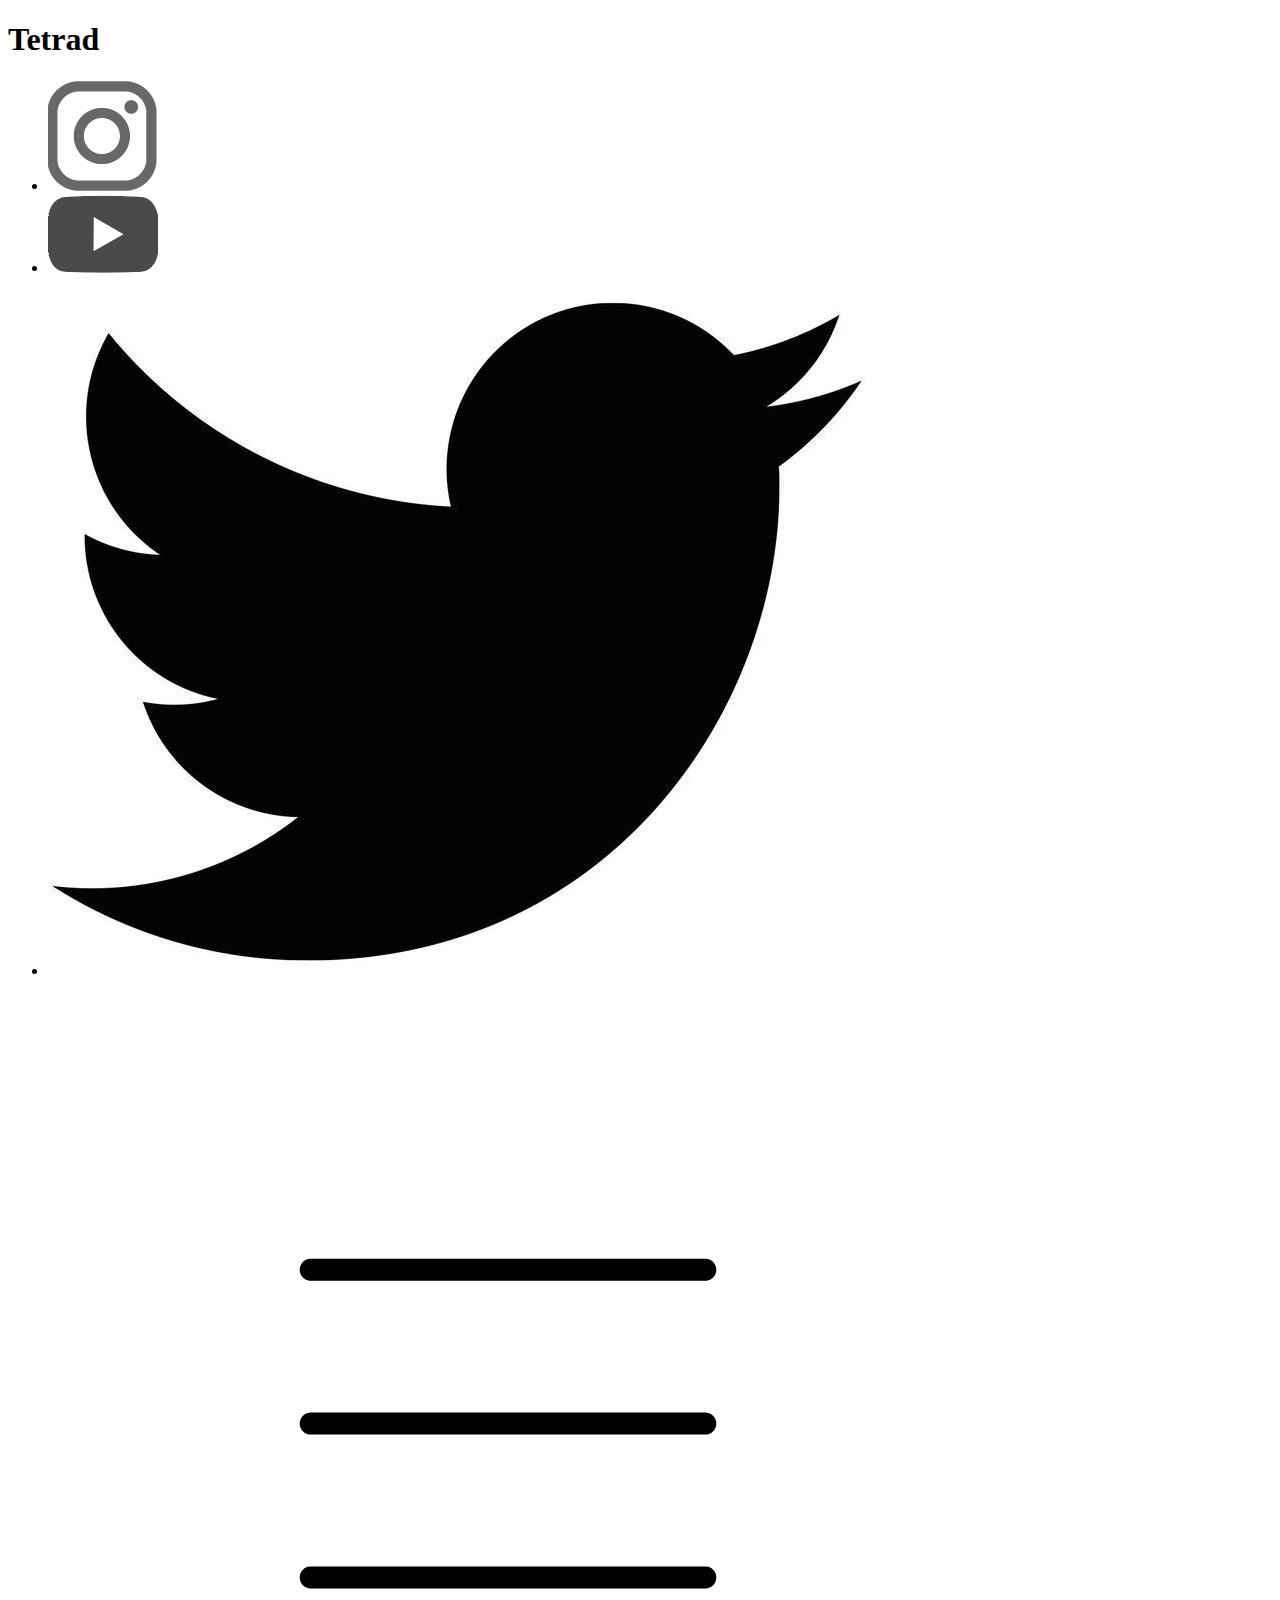
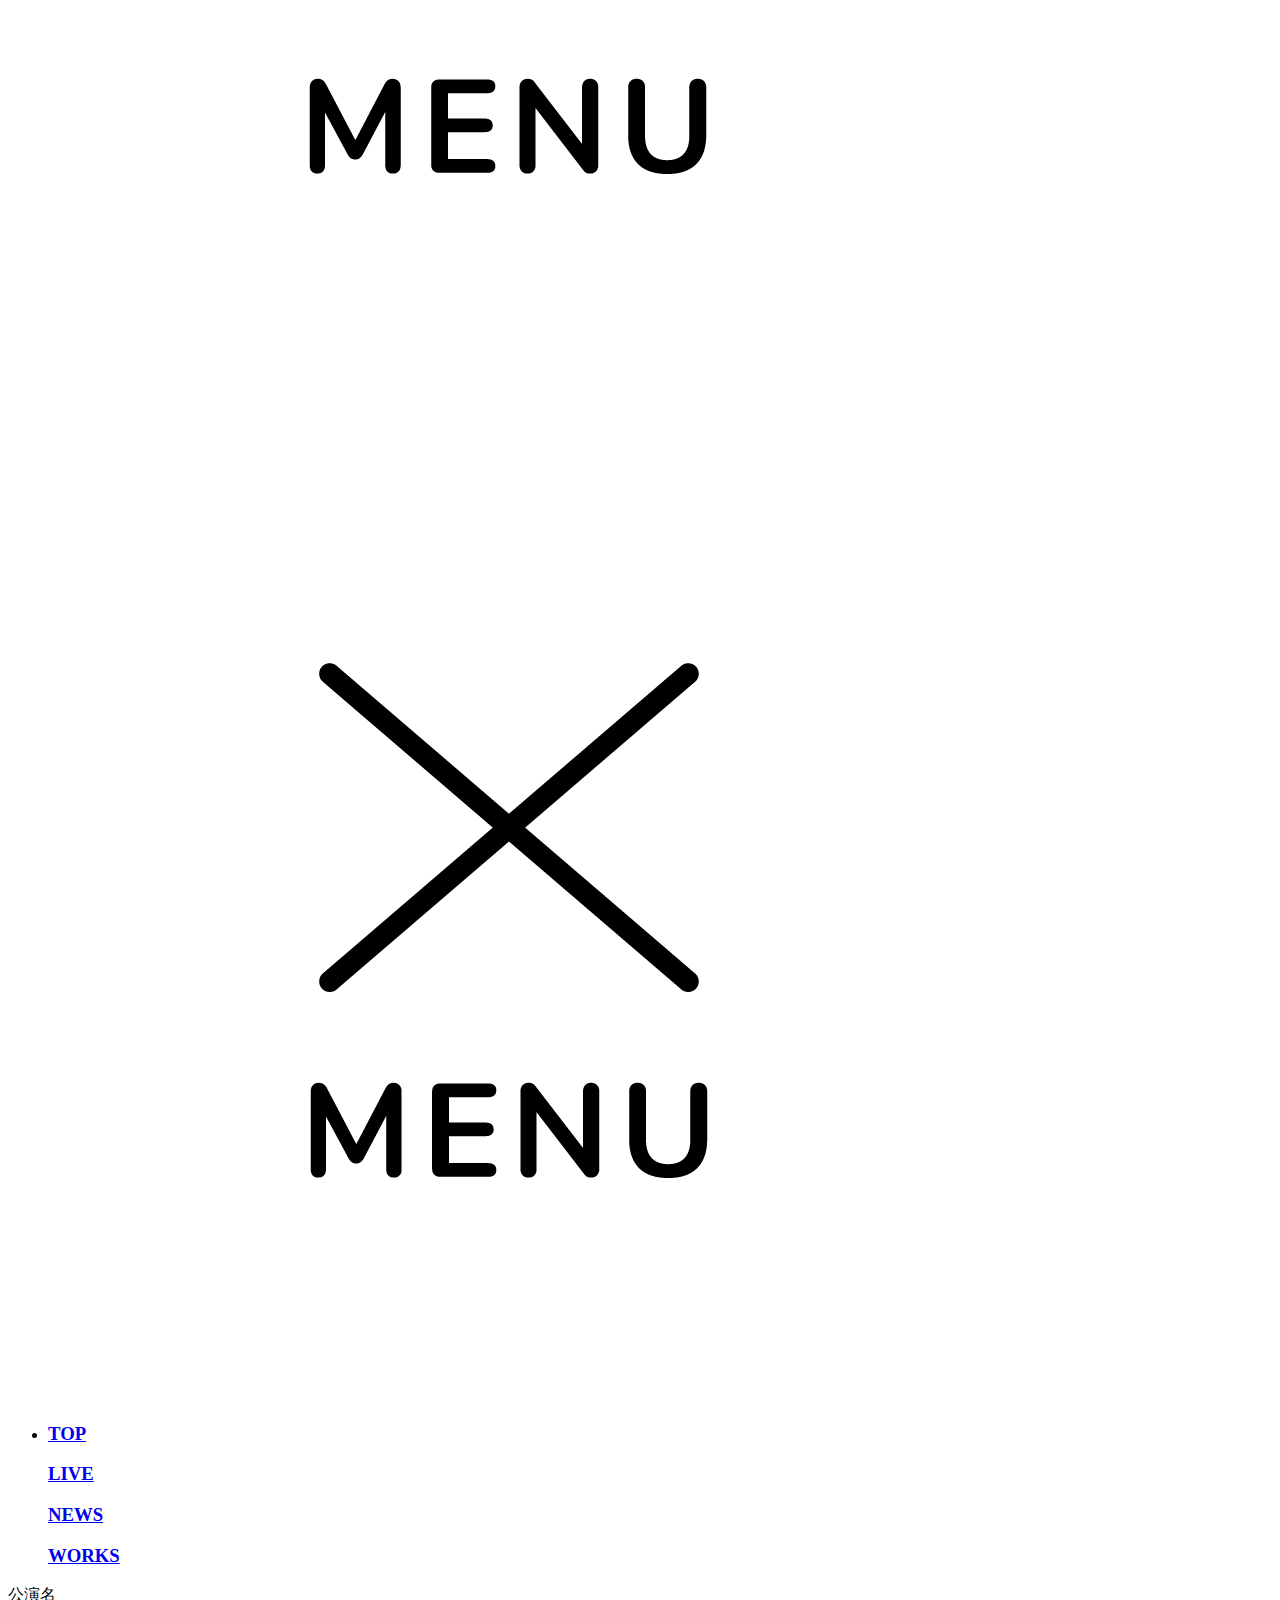
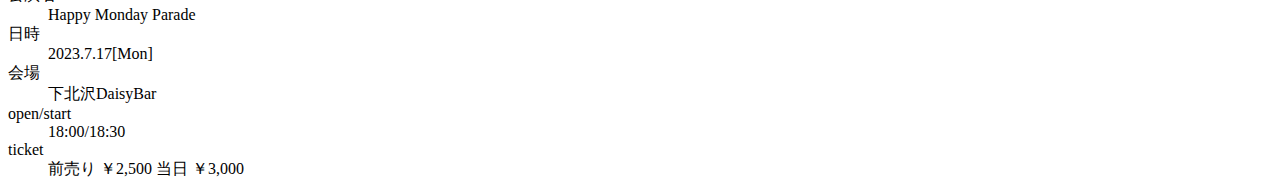
==== happymondayparade.html @ 3fcbd79b "Create happymondayparade.html" ====
<!DOCTYPE html>
<html lang="ja">

<head>
  <meta charset="UTF-8">
  <meta name="viewport" content="width=device-width, initial-scale=1.0">
  <title>Tetrad Official Site</title>
  <link rel="stylesheet" href="github.io/style.css">
</head>

<body>
  <header>
    <h1>Tetrad</h1>
    <ul class="sns">
      <li><a href="https://www.instagram.com/"><img src="insta.png"></a></li>
      <li><a href="https://www.youtube.com/"><img src="youtube.png"></a></li>
      <li><a href="https://twitter.com/"><img src="twitter.jpg"></a></li>
    </ul>
    <div class="hamberger">
      <img id="open" src="ham-menu-image01.png">
      <img id="close" class="hidden" src="ham-menu-image02.png">
    </div>
  </header>

  <div id="menu">
    <ul>
      <li>
        <a href="index.html">
          <h3>TOP</h2>
        </a>
        <a href="live.html">
          <h3>LIVE</h2>
        </a>
        <a href="news.html">
          <h3>NEWS</h2>
        </a>
        <a href="work.html">
          <h3>WORKS</h2>
        </a>
      </li>
    </ul>
  </div>
  <section class="detail">
    <dl>
      <dt>公演名</dt>
      <dd>Happy Monday Parade</dd>
      <dt>日時</dt>
      <dd>2023.7.17[Mon]</dd>
      <dt>会場</dt>
      <dd>下北沢DaisyBar</dd>
      <dt>open/start</dt>
      <dd>18:00/18:30</dd>
      <dt>ticket</dt>
      <dd  class="lastsentence">前売り ￥2,500 当日 ￥3,000</dd>
    </dl>
  </section>
  <div id="mask" class="hidden"></div>
  <script src="hamberger.js"></script>
</body>
</html>
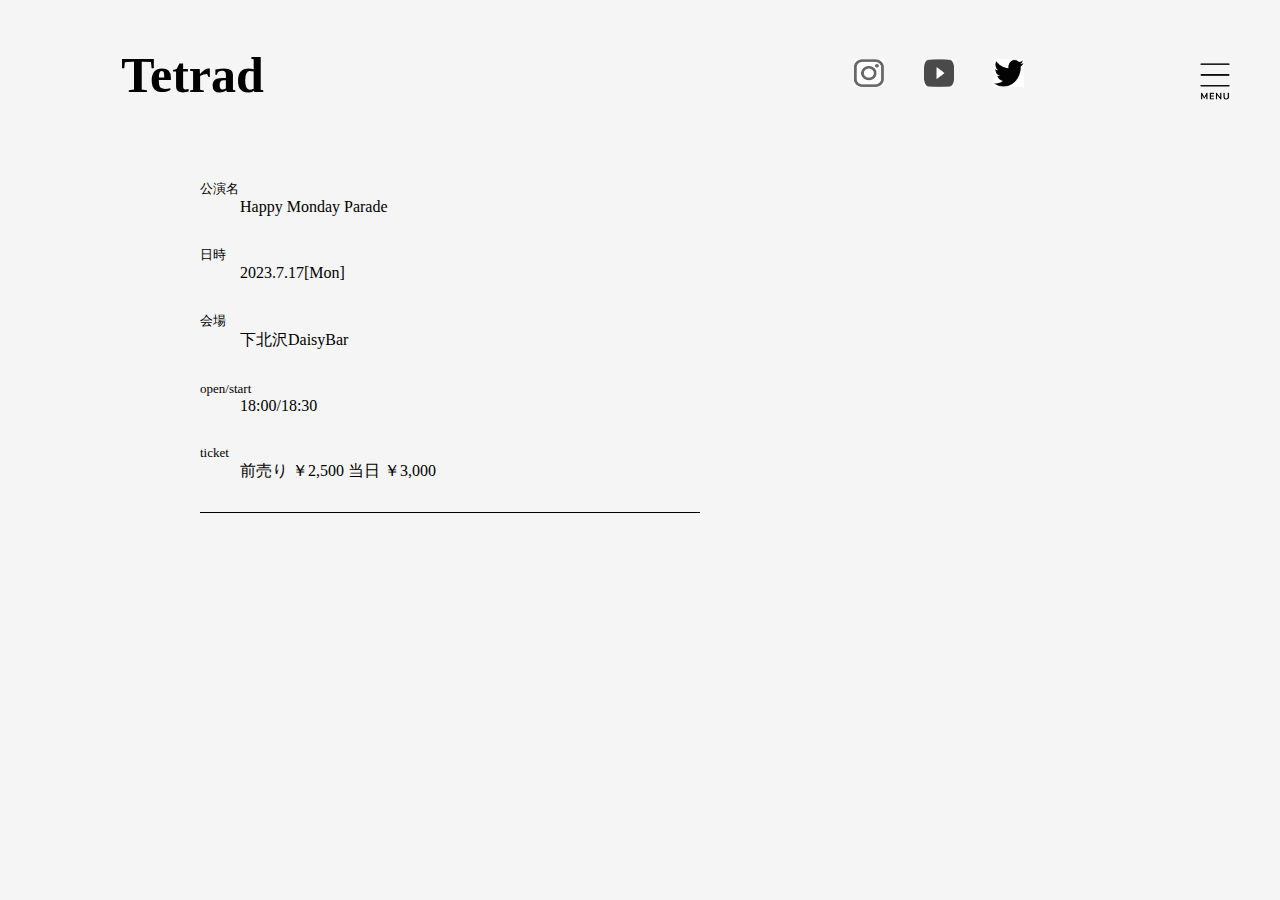
==== commit b8b6a3f3: "Update happymondayparade.html" ====
--- a/happymondayparade.html
+++ b/happymondayparade.html
@@ -5,7 +5,7 @@
   <meta charset="UTF-8">
   <meta name="viewport" content="width=device-width, initial-scale=1.0">
   <title>Tetrad Official Site</title>
-  <link rel="stylesheet" href="github.io/style.css">
+  <link rel="stylesheet" href="https://tetrad04.github.io/github.io/style.css">
 </head>
 
 <body>
@@ -25,18 +25,18 @@
   <div id="menu">
     <ul>
       <li>
-        <a href="index.html">
-          <h3>TOP</h2>
-        </a>
-        <a href="live.html">
-          <h3>LIVE</h2>
-        </a>
-        <a href="news.html">
-          <h3>NEWS</h2>
-        </a>
-        <a href="work.html">
-          <h3>WORKS</h2>
-        </a>
+       <a href="https://tetrad04.github.io/github.io/index.html">
+            <h3>TOP</h2>
+          </a>
+          <a href="https://tetrad04.github.io/github.io/live.html">
+            <h3>LIVE</h2>
+          </a>
+          <a href="https://tetrad04.github.io/github.io/news.html">
+            <h3>NEWS</h2>
+          </a>
+          <a href="https://tetrad04.github.io/github.io/works.html">
+            <h3>WORKS</h2>
+          </a>
       </li>
     </ul>
   </div>
